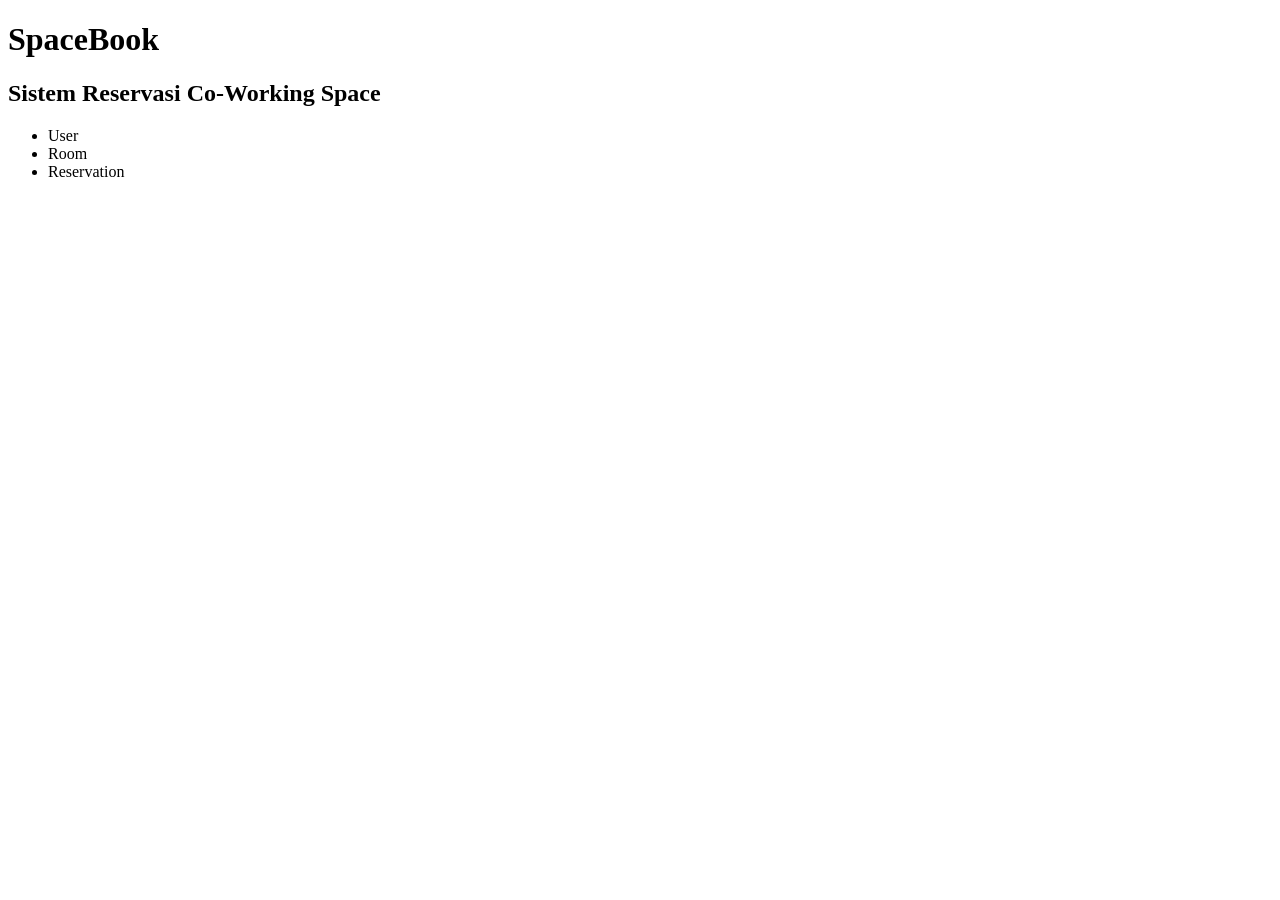
==== src/main/resources/templates/index.html @ 1513fbc9 "pertama" ====
<!DOCTYPE html>
<html>
<head>
    <title>SpaceBook</title>
</head>
<body>

<h1>SpaceBook</h1>

<h2>Sistem Reservasi Co-Working Space</h2>

<ul>
    <li>User</li>
    <li>Room</li>
    <li>Reservation</li>
</ul>

</body>
</html>
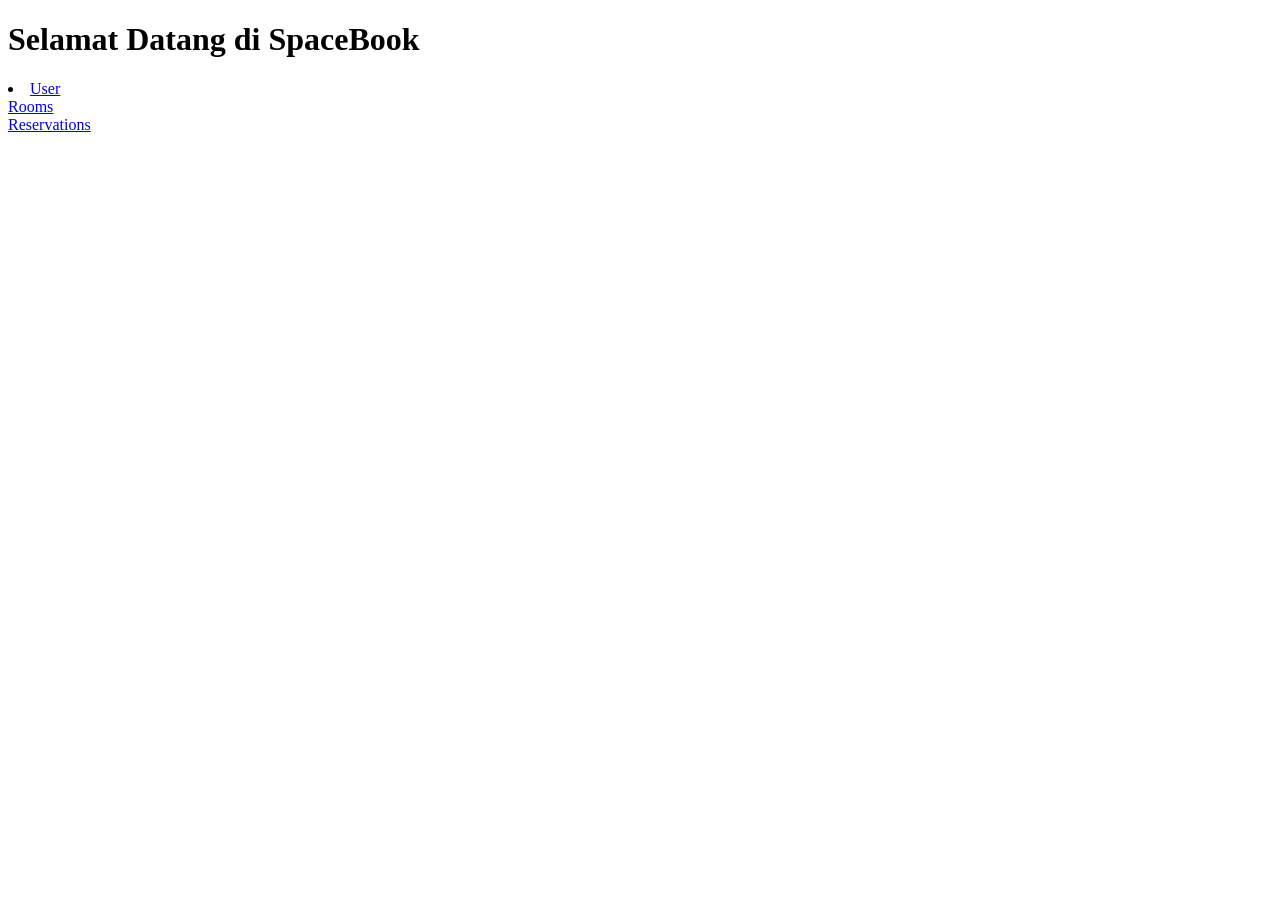
==== commit a9cc745a: "nambah dikit" ====
--- a/src/main/resources/templates/index.html
+++ b/src/main/resources/templates/index.html
@@ -4,16 +4,11 @@
     <title>SpaceBook</title>
 </head>
 <body>
+    <h1>Selamat Datang di SpaceBook</h1>
 
-<h1>SpaceBook</h1>
-
-<h2>Sistem Reservasi Co-Working Space</h2>
-
-<ul>
-    <li>User</li>
-    <li>Room</li>
-    <li>Reservation</li>
-</ul>
-
+    <li><a href="/user/page">User</a></li>
+    <a href="/rooms">Rooms</a><br>
+    <a href="/reservations">Reservations</a>
+   
 </body>
 </html>
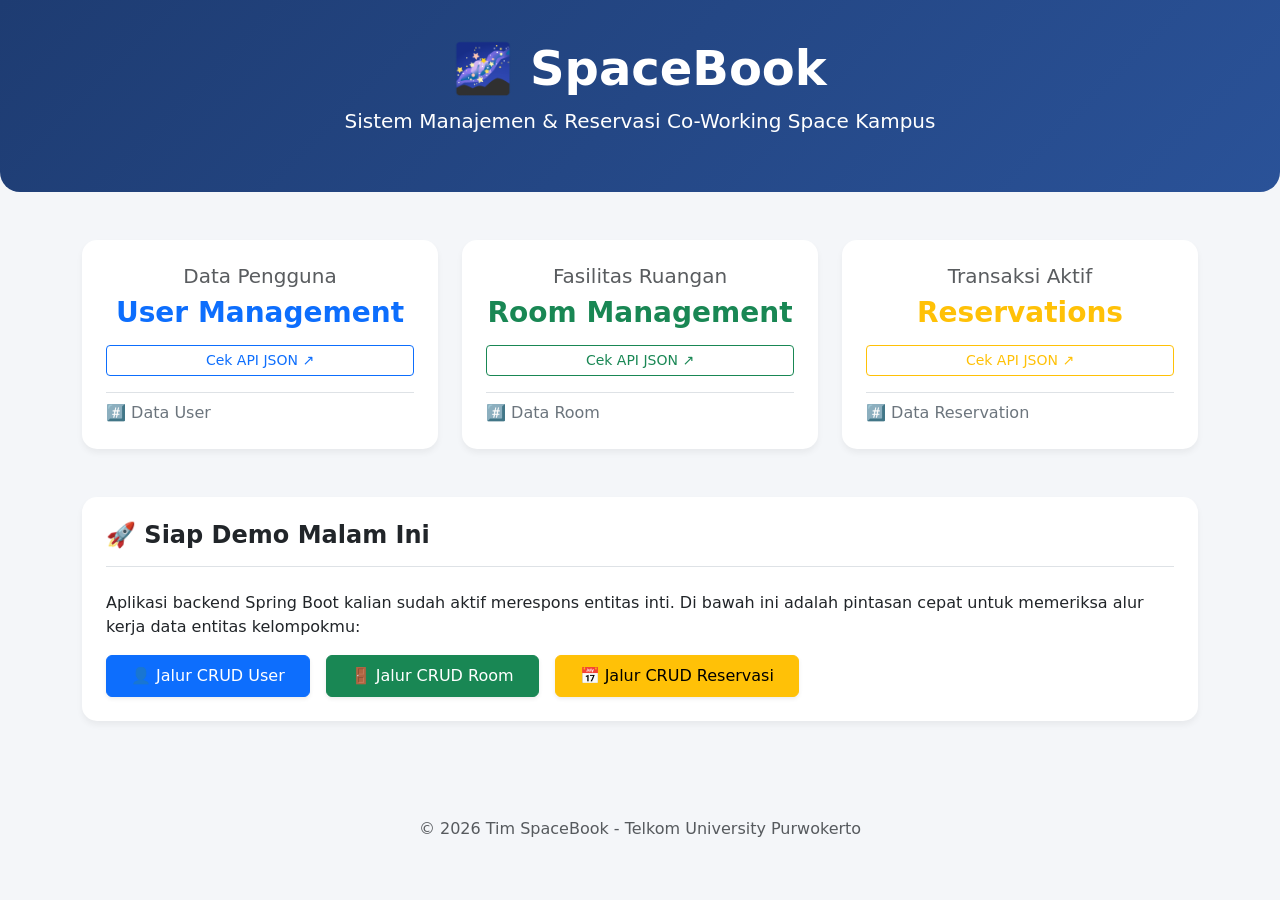
==== commit 8562e40c: "fix: allahuakbar" ====
--- a/src/main/resources/templates/index.html
+++ b/src/main/resources/templates/index.html
@@ -1,14 +1,244 @@
-<!DOCTYPE html>
-<html>
-<head>
-    <title>SpaceBook</title>
-</head>
-<body>
-    <h1>Selamat Datang di SpaceBook</h1>
-
-    <li><a href="/user/page">User</a></li>
-    <a href="/rooms">Rooms</a><br>
-    <a href="/reservations">Reservations</a>
-   
-</body>
-</html>+<!-- <!doctype html>
+<html lang="en">
+  <head>
+    <meta charset="UTF-8" />
+    <meta name="viewport" content="width=device-width, initial-scale=1.0" />
+    <title>SpaceBook - Dashboard Reservasi</title>
+    <link
+      href="https://cdn.jsdelivr.net/npm/bootstrap@5.3.0/dist/css/bootstrap.min.css"
+      rel="stylesheet"
+    />
+    <style>
+      body {
+        background-color: #f4f6f9;
+      }
+      .hero-section {
+        background: linear-gradient(135deg, #1e3c72 0%, #2a5298 100%);
+        color: white;
+        padding: 40px 0;
+        border-radius: 0 0 20px 20px;
+      }
+      .card-custom {
+        border: none;
+        border-radius: 15px;
+        box-shadow: 0 4px 6px rgba(0, 0, 0, 0.05);
+        transition: transform 0.2s;
+      }
+      .card-custom:hover {
+        transform: translateY(-5px);
+      }
+    </style>
+  </head>
+  <body>
+    <div class="hero-section text-center mb-5">
+      <div class="container">
+        <h1 class="display-5 fw-bold">🌌 SpaceBook Dashboard</h1>
+        <p class="lead">Sistem Manajemen & Reservasi Co-Working Space Kampus</p>
+      </div>
+    </div>
+
+    <div class="container">
+      <div class="row g-4 mb-5 text-center">
+        <div class="col-md-4">
+          <div class="card card-custom bg-white p-4">
+            <h5 class="text-muted">Data Pengguna</h5>
+            <h3 class="fw-bold text-primary">User Management</h3>
+            <a
+              href="/user"
+              target="_blank"
+              class="btn btn-outline-primary btn-sm mt-2"
+              >Cek API JSON ↗</a
+            >
+          </div>
+        </div>
+        <div class="col-md-4">
+          <div class="card card-custom bg-white p-4">
+            <h5 class="text-muted">Fasilitas Ruangan</h5>
+            <h3 class="fw-bold text-success">Room Management</h3>
+            <a
+              href="/room"
+              target="_blank"
+              class="btn btn-outline-success btn-sm mt-2"
+              >Cek API JSON ↗</a
+            >
+          </div>
+        </div>
+        <div class="col-md-4">
+          <div class="card card-custom bg-white p-4">
+            <h5 class="text-muted">Transaksi Aktif</h5>
+            <h3 class="fw-bold text-warning">Reservations</h3>
+            <a
+              href="/reservation"
+              target="_blank"
+              class="btn btn-outline-warning btn-sm mt-2"
+              >Cek API JSON ↗</a
+            >
+          </div>
+        </div>
+      </div>
+
+      <div class="row">
+        <div class="col-12">
+          <div class="card card-custom bg-white p-4 mb-5">
+            <h4 class="fw-bold border-bottom pb-3 mb-4">
+              🚀 Siap Demo Malam Ini
+            </h4>
+            <p>
+              Aplikasi backend Spring Boot kalian sudah aktif merespons entitas
+              inti. Di bawah ini adalah pintasan cepat untuk memeriksa alur
+              kerja data entitas kelompokmu:
+            </p>
+            <div class="d-flex gap-3 flex-wrap">
+              <a href="/user" class="btn btn-primary px-4 py-2 shadow-sm"
+                >👤 Jalur CRUD User</a
+              >
+              <a href="/room" class="btn btn-success px-4 py-2 shadow-sm"
+                >🚪 Jalur CRUD Room</a
+              >
+              <a href="/reservation" class="btn btn-warning px-4 py-2 shadow-sm"
+                >📅 Jalur CRUD Reservasi</a
+              >
+            </div>
+          </div>
+        </div>
+      </div>
+
+      <footer class="text-center text-muted my-5">
+        <p>&copy; 2026 Tim SpaceBook - Telkom University Purwokerto</p>
+      </footer>
+    </div>
+
+    <script src="https://cdn.jsdelivr.net/npm/bootstrap@5.3.0/dist/js/bootstrap.bundle.min.js"></script>
+  </body>
+</html> -->
+
+<!doctype html>
+<html lang="en">
+  <head>
+    <meta charset="UTF-8" />
+    <meta name="viewport" content="width=device-width, initial-scale=1.0" />
+    <title>SpaceBook - Dashboard Reservasi</title>
+    <link
+      href="https://cdn.jsdelivr.net/npm/bootstrap@5.3.0/dist/css/bootstrap.min.css"
+      rel="stylesheet"
+    />
+    <style>
+      body {
+        background-color: #f4f6f9;
+      }
+      .hero-section {
+        background: linear-gradient(135deg, #1e3c72 0%, #2a5298 100%);
+        color: white;
+        padding: 40px 0;
+        border-radius: 0 0 20px 20px;
+      }
+      .card-custom {
+        border: none;
+        border-radius: 15px;
+        box-shadow: 0 4px 6px rgba(0, 0, 0, 0.05);
+        transition: transform 0.2s;
+      }
+      .card-custom:hover {
+        transform: translateY(-5px);
+      }
+    </style>
+  </head>
+  <body>
+    <div class="hero-section text-center mb-5">
+      <div class="container">
+        <h1 class="display-5 fw-bold">🌌 SpaceBook</h1>
+        <p class="lead">Sistem Manajemen & Reservasi Co-Working Space Kampus</p>
+      </div>
+    </div>
+
+    <div class="container">
+      <div class="row g-4 mb-5 text-center">
+        <div class="col-md-4">
+          <div class="card card-custom bg-white p-4">
+            <h5 class="text-muted">Data Pengguna</h5>
+            <h3 class="fw-bold text-primary">User Management</h3>
+            <a
+              href="/user/page"
+              target="_blank"
+              class="btn btn-outline-primary btn-sm mt-2"
+              >Cek API JSON ↗</a
+            >
+            <div class="mt-3 border-top pt-2 text-start">
+              <a href="/user/page" class="text-decoration-none text-secondary"
+                >#️⃣ Data User</a
+              >
+            </div>
+          </div>
+        </div>
+
+        <div class="col-md-4">
+          <div class="card card-custom bg-white p-4">
+            <h5 class="text-muted">Fasilitas Ruangan</h5>
+            <h3 class="fw-bold text-success">Room Management</h3>
+            <a
+              href="/room"
+              target="_blank"
+              class="btn btn-outline-success btn-sm mt-2"
+              >Cek API JSON ↗</a
+            >
+            <div class="mt-3 border-top pt-2 text-start">
+              <a href="/room" class="text-decoration-none text-secondary"
+                >#️⃣ Data Room</a
+              >
+            </div>
+          </div>
+        </div>
+
+        <div class="col-md-4">
+          <div class="card card-custom bg-white p-4">
+            <h5 class="text-muted">Transaksi Aktif</h5>
+            <h3 class="fw-bold text-warning">Reservations</h3>
+            <a
+              href="/reservation"
+              target="_blank"
+              class="btn btn-outline-warning btn-sm mt-2"
+              >Cek API JSON ↗</a
+            >
+            <div class="mt-3 border-top pt-2 text-start">
+              <a href="/reservation" class="text-decoration-none text-secondary"
+                >#️⃣ Data Reservation</a
+              >
+            </div>
+          </div>
+        </div>
+      </div>
+
+      <div class="row">
+        <div class="col-12">
+          <div class="card card-custom bg-white p-4 mb-5">
+            <h4 class="fw-bold border-bottom pb-3 mb-4">
+              🚀 Siap Demo Malam Ini
+            </h4>
+            <p>
+              Aplikasi backend Spring Boot kalian sudah aktif merespons entitas
+              inti. Di bawah ini adalah pintasan cepat untuk memeriksa alur
+              kerja data entitas kelompokmu:
+            </p>
+            <div class="d-flex gap-3 flex-wrap">
+              <a href="/user/page" class="btn btn-primary px-4 py-2 shadow-sm"
+                >👤 Jalur CRUD User</a
+              >
+              <a href="/room" class="btn btn-success px-4 py-2 shadow-sm"
+                >🚪 Jalur CRUD Room</a
+              >
+              <a href="/reservation" class="btn btn-warning px-4 py-2 shadow-sm"
+                >📅 Jalur CRUD Reservasi</a
+              >
+            </div>
+          </div>
+        </div>
+      </div>
+
+      <footer class="text-center text-muted my-5">
+        <p>&copy; 2026 Tim SpaceBook - Telkom University Purwokerto</p>
+      </footer>
+    </div>
+
+    <script src="https://cdn.jsdelivr.net/npm/bootstrap@5.3.0/dist/js/bootstrap.bundle.min.js"></script>
+  </body>
+</html>
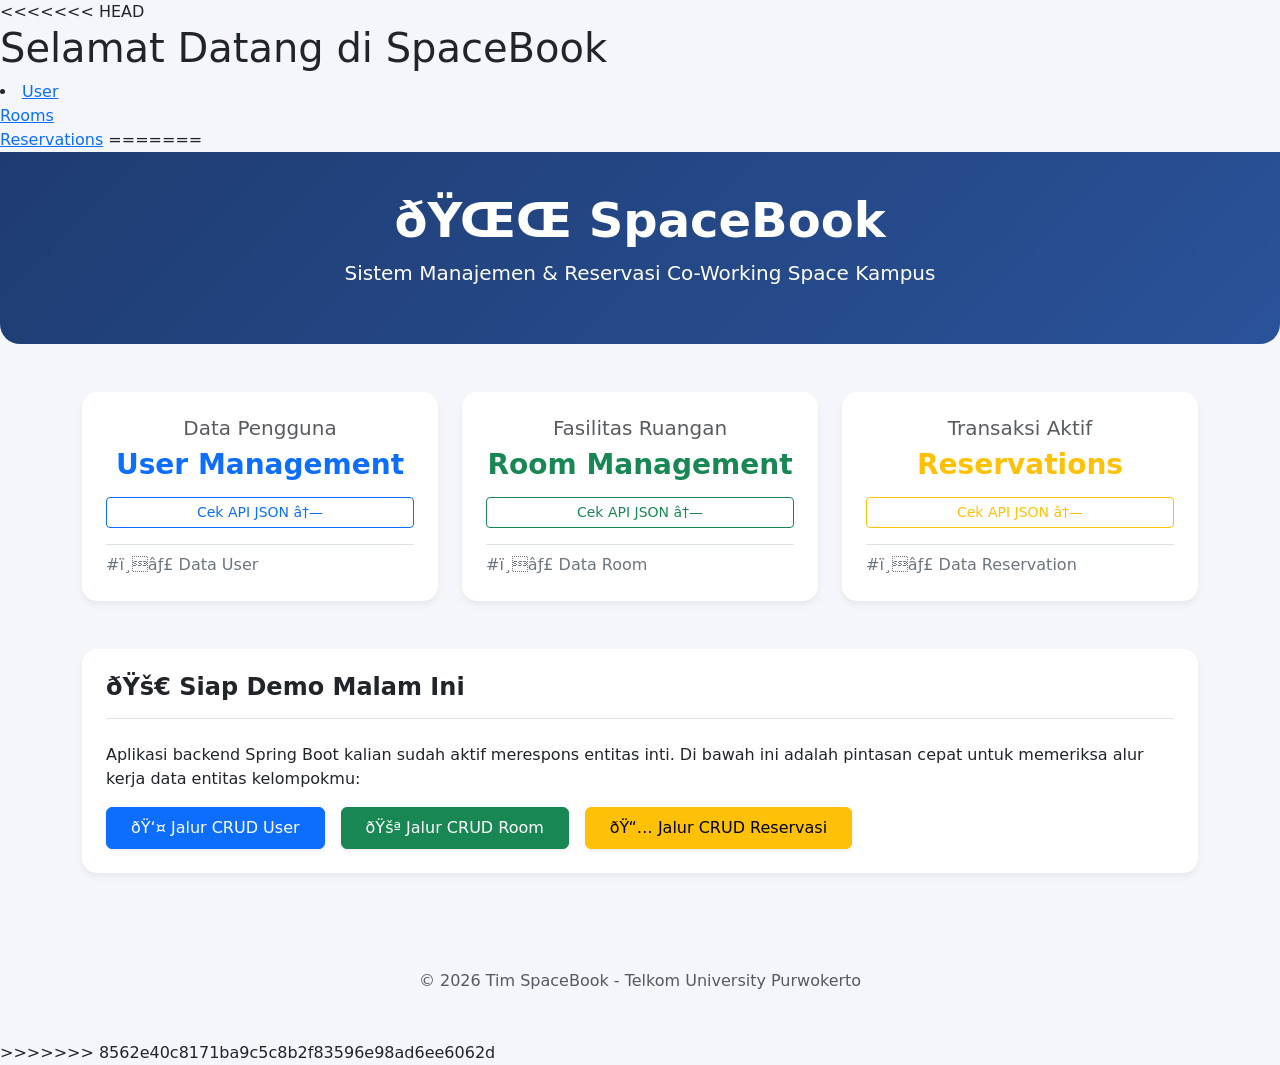
==== commit 655e325c: "fefsfesfesfsef" ====
--- a/src/main/resources/templates/index.html
+++ b/src/main/resources/templates/index.html
@@ -1,3 +1,19 @@
+<<<<<<< HEAD
+<!DOCTYPE html>
+<html>
+<head>
+    <title>SpaceBook</title>
+</head>
+<body>
+    <h1>Selamat Datang di SpaceBook</h1>
+
+    <li><a href="/user/page">User</a></li>
+    <a href="/rooms">Rooms</a><br>
+    <a href="/reservations">Reservations</a>
+   
+</body>
+</html>
+=======
 <!-- <!doctype html>
 <html lang="en">
   <head>
@@ -242,3 +258,4 @@
     <script src="https://cdn.jsdelivr.net/npm/bootstrap@5.3.0/dist/js/bootstrap.bundle.min.js"></script>
   </body>
 </html>
+>>>>>>> 8562e40c8171ba9c5c8b2f83596e98ad6ee6062d
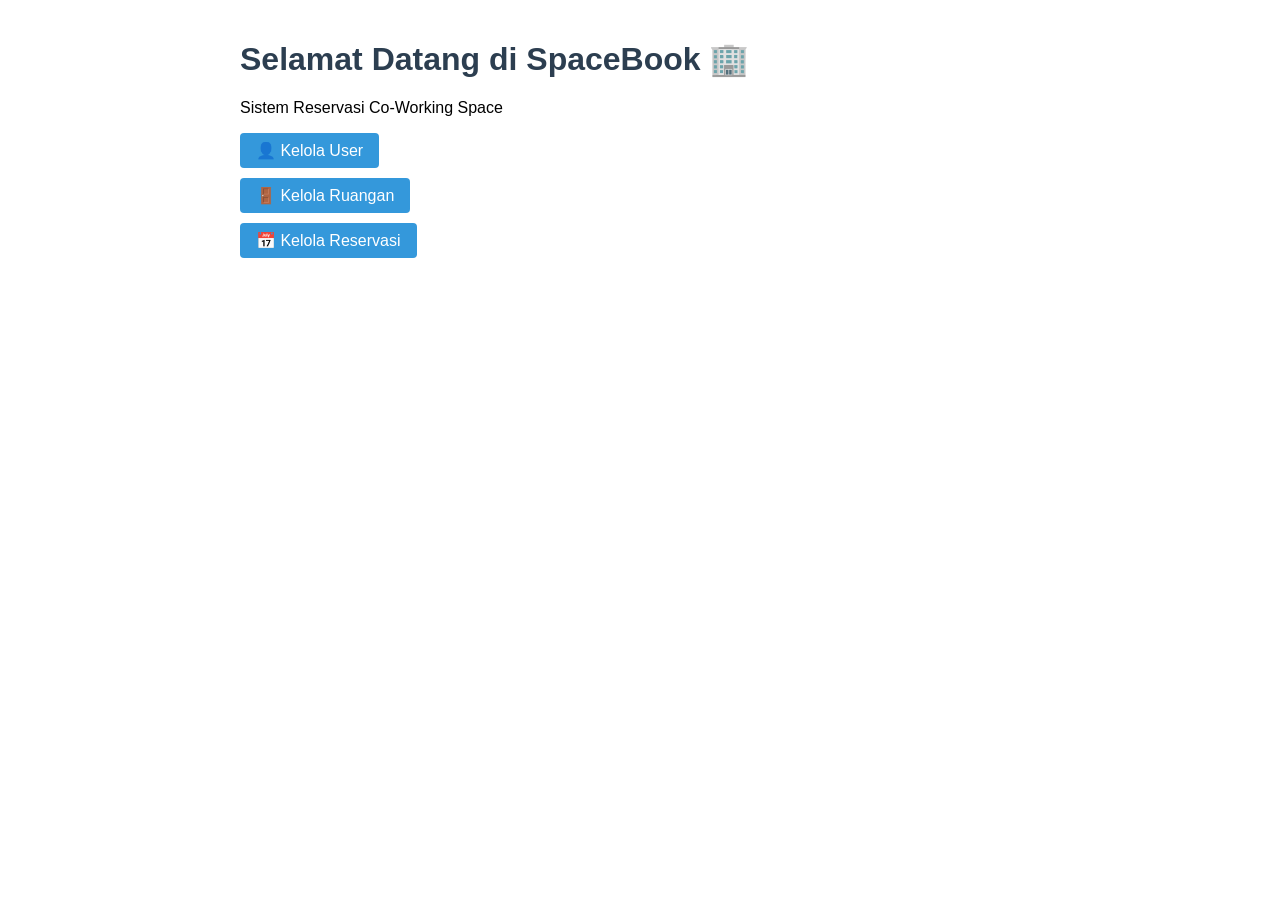
==== commit 8919fca8: "fixx" ====
--- a/src/main/resources/templates/index.html
+++ b/src/main/resources/templates/index.html
@@ -1,261 +1,24 @@
-<<<<<<< HEAD
 <!DOCTYPE html>
-<html>
+<html xmlns:th="http://www.thymeleaf.org">
 <head>
     <title>SpaceBook</title>
+    <style>
+        body { font-family: Arial, sans-serif; max-width: 800px; margin: 40px auto; padding: 0 20px; }
+        h1   { color: #2c3e50; }
+        ul   { list-style: none; padding: 0; }
+        li   { margin: 10px 0; }
+        a    { text-decoration: none; background: #3498db; color: white;
+               padding: 8px 16px; border-radius: 4px; display: inline-block; }
+        a:hover { background: #2980b9; }
+    </style>
 </head>
 <body>
-    <h1>Selamat Datang di SpaceBook</h1>
-
-    <li><a href="/user/page">User</a></li>
-    <a href="/rooms">Rooms</a><br>
-    <a href="/reservations">Reservations</a>
-   
+    <h1>Selamat Datang di SpaceBook 🏢</h1>
+    <p>Sistem Reservasi Co-Working Space</p>
+    <ul>
+        <li><a href="/user/page">👤 Kelola User</a></li>
+        <li><a href="/rooms/page">🚪 Kelola Ruangan</a></li>
+        <li><a href="/reservations/page">📅 Kelola Reservasi</a></li>
+    </ul>
 </body>
 </html>
-=======
-<!-- <!doctype html>
-<html lang="en">
-  <head>
-    <meta charset="UTF-8" />
-    <meta name="viewport" content="width=device-width, initial-scale=1.0" />
-    <title>SpaceBook - Dashboard Reservasi</title>
-    <link
-      href="https://cdn.jsdelivr.net/npm/bootstrap@5.3.0/dist/css/bootstrap.min.css"
-      rel="stylesheet"
-    />
-    <style>
-      body {
-        background-color: #f4f6f9;
-      }
-      .hero-section {
-        background: linear-gradient(135deg, #1e3c72 0%, #2a5298 100%);
-        color: white;
-        padding: 40px 0;
-        border-radius: 0 0 20px 20px;
-      }
-      .card-custom {
-        border: none;
-        border-radius: 15px;
-        box-shadow: 0 4px 6px rgba(0, 0, 0, 0.05);
-        transition: transform 0.2s;
-      }
-      .card-custom:hover {
-        transform: translateY(-5px);
-      }
-    </style>
-  </head>
-  <body>
-    <div class="hero-section text-center mb-5">
-      <div class="container">
-        <h1 class="display-5 fw-bold">🌌 SpaceBook Dashboard</h1>
-        <p class="lead">Sistem Manajemen & Reservasi Co-Working Space Kampus</p>
-      </div>
-    </div>
-
-    <div class="container">
-      <div class="row g-4 mb-5 text-center">
-        <div class="col-md-4">
-          <div class="card card-custom bg-white p-4">
-            <h5 class="text-muted">Data Pengguna</h5>
-            <h3 class="fw-bold text-primary">User Management</h3>
-            <a
-              href="/user"
-              target="_blank"
-              class="btn btn-outline-primary btn-sm mt-2"
-              >Cek API JSON ↗</a
-            >
-          </div>
-        </div>
-        <div class="col-md-4">
-          <div class="card card-custom bg-white p-4">
-            <h5 class="text-muted">Fasilitas Ruangan</h5>
-            <h3 class="fw-bold text-success">Room Management</h3>
-            <a
-              href="/room"
-              target="_blank"
-              class="btn btn-outline-success btn-sm mt-2"
-              >Cek API JSON ↗</a
-            >
-          </div>
-        </div>
-        <div class="col-md-4">
-          <div class="card card-custom bg-white p-4">
-            <h5 class="text-muted">Transaksi Aktif</h5>
-            <h3 class="fw-bold text-warning">Reservations</h3>
-            <a
-              href="/reservation"
-              target="_blank"
-              class="btn btn-outline-warning btn-sm mt-2"
-              >Cek API JSON ↗</a
-            >
-          </div>
-        </div>
-      </div>
-
-      <div class="row">
-        <div class="col-12">
-          <div class="card card-custom bg-white p-4 mb-5">
-            <h4 class="fw-bold border-bottom pb-3 mb-4">
-              🚀 Siap Demo Malam Ini
-            </h4>
-            <p>
-              Aplikasi backend Spring Boot kalian sudah aktif merespons entitas
-              inti. Di bawah ini adalah pintasan cepat untuk memeriksa alur
-              kerja data entitas kelompokmu:
-            </p>
-            <div class="d-flex gap-3 flex-wrap">
-              <a href="/user" class="btn btn-primary px-4 py-2 shadow-sm"
-                >👤 Jalur CRUD User</a
-              >
-              <a href="/room" class="btn btn-success px-4 py-2 shadow-sm"
-                >🚪 Jalur CRUD Room</a
-              >
-              <a href="/reservation" class="btn btn-warning px-4 py-2 shadow-sm"
-                >📅 Jalur CRUD Reservasi</a
-              >
-            </div>
-          </div>
-        </div>
-      </div>
-
-      <footer class="text-center text-muted my-5">
-        <p>&copy; 2026 Tim SpaceBook - Telkom University Purwokerto</p>
-      </footer>
-    </div>
-
-    <script src="https://cdn.jsdelivr.net/npm/bootstrap@5.3.0/dist/js/bootstrap.bundle.min.js"></script>
-  </body>
-</html> -->
-
-<!doctype html>
-<html lang="en">
-  <head>
-    <meta charset="UTF-8" />
-    <meta name="viewport" content="width=device-width, initial-scale=1.0" />
-    <title>SpaceBook - Dashboard Reservasi</title>
-    <link
-      href="https://cdn.jsdelivr.net/npm/bootstrap@5.3.0/dist/css/bootstrap.min.css"
-      rel="stylesheet"
-    />
-    <style>
-      body {
-        background-color: #f4f6f9;
-      }
-      .hero-section {
-        background: linear-gradient(135deg, #1e3c72 0%, #2a5298 100%);
-        color: white;
-        padding: 40px 0;
-        border-radius: 0 0 20px 20px;
-      }
-      .card-custom {
-        border: none;
-        border-radius: 15px;
-        box-shadow: 0 4px 6px rgba(0, 0, 0, 0.05);
-        transition: transform 0.2s;
-      }
-      .card-custom:hover {
-        transform: translateY(-5px);
-      }
-    </style>
-  </head>
-  <body>
-    <div class="hero-section text-center mb-5">
-      <div class="container">
-        <h1 class="display-5 fw-bold">🌌 SpaceBook</h1>
-        <p class="lead">Sistem Manajemen & Reservasi Co-Working Space Kampus</p>
-      </div>
-    </div>
-
-    <div class="container">
-      <div class="row g-4 mb-5 text-center">
-        <div class="col-md-4">
-          <div class="card card-custom bg-white p-4">
-            <h5 class="text-muted">Data Pengguna</h5>
-            <h3 class="fw-bold text-primary">User Management</h3>
-            <a
-              href="/user/page"
-              target="_blank"
-              class="btn btn-outline-primary btn-sm mt-2"
-              >Cek API JSON ↗</a
-            >
-            <div class="mt-3 border-top pt-2 text-start">
-              <a href="/user/page" class="text-decoration-none text-secondary"
-                >#️⃣ Data User</a
-              >
-            </div>
-          </div>
-        </div>
-
-        <div class="col-md-4">
-          <div class="card card-custom bg-white p-4">
-            <h5 class="text-muted">Fasilitas Ruangan</h5>
-            <h3 class="fw-bold text-success">Room Management</h3>
-            <a
-              href="/room"
-              target="_blank"
-              class="btn btn-outline-success btn-sm mt-2"
-              >Cek API JSON ↗</a
-            >
-            <div class="mt-3 border-top pt-2 text-start">
-              <a href="/room" class="text-decoration-none text-secondary"
-                >#️⃣ Data Room</a
-              >
-            </div>
-          </div>
-        </div>
-
-        <div class="col-md-4">
-          <div class="card card-custom bg-white p-4">
-            <h5 class="text-muted">Transaksi Aktif</h5>
-            <h3 class="fw-bold text-warning">Reservations</h3>
-            <a
-              href="/reservation"
-              target="_blank"
-              class="btn btn-outline-warning btn-sm mt-2"
-              >Cek API JSON ↗</a
-            >
-            <div class="mt-3 border-top pt-2 text-start">
-              <a href="/reservation" class="text-decoration-none text-secondary"
-                >#️⃣ Data Reservation</a
-              >
-            </div>
-          </div>
-        </div>
-      </div>
-
-      <div class="row">
-        <div class="col-12">
-          <div class="card card-custom bg-white p-4 mb-5">
-            <h4 class="fw-bold border-bottom pb-3 mb-4">
-              🚀 Siap Demo Malam Ini
-            </h4>
-            <p>
-              Aplikasi backend Spring Boot kalian sudah aktif merespons entitas
-              inti. Di bawah ini adalah pintasan cepat untuk memeriksa alur
-              kerja data entitas kelompokmu:
-            </p>
-            <div class="d-flex gap-3 flex-wrap">
-              <a href="/user/page" class="btn btn-primary px-4 py-2 shadow-sm"
-                >👤 Jalur CRUD User</a
-              >
-              <a href="/room" class="btn btn-success px-4 py-2 shadow-sm"
-                >🚪 Jalur CRUD Room</a
-              >
-              <a href="/reservation" class="btn btn-warning px-4 py-2 shadow-sm"
-                >📅 Jalur CRUD Reservasi</a
-              >
-            </div>
-          </div>
-        </div>
-      </div>
-
-      <footer class="text-center text-muted my-5">
-        <p>&copy; 2026 Tim SpaceBook - Telkom University Purwokerto</p>
-      </footer>
-    </div>
-
-    <script src="https://cdn.jsdelivr.net/npm/bootstrap@5.3.0/dist/js/bootstrap.bundle.min.js"></script>
-  </body>
-</html>
->>>>>>> 8562e40c8171ba9c5c8b2f83596e98ad6ee6062d
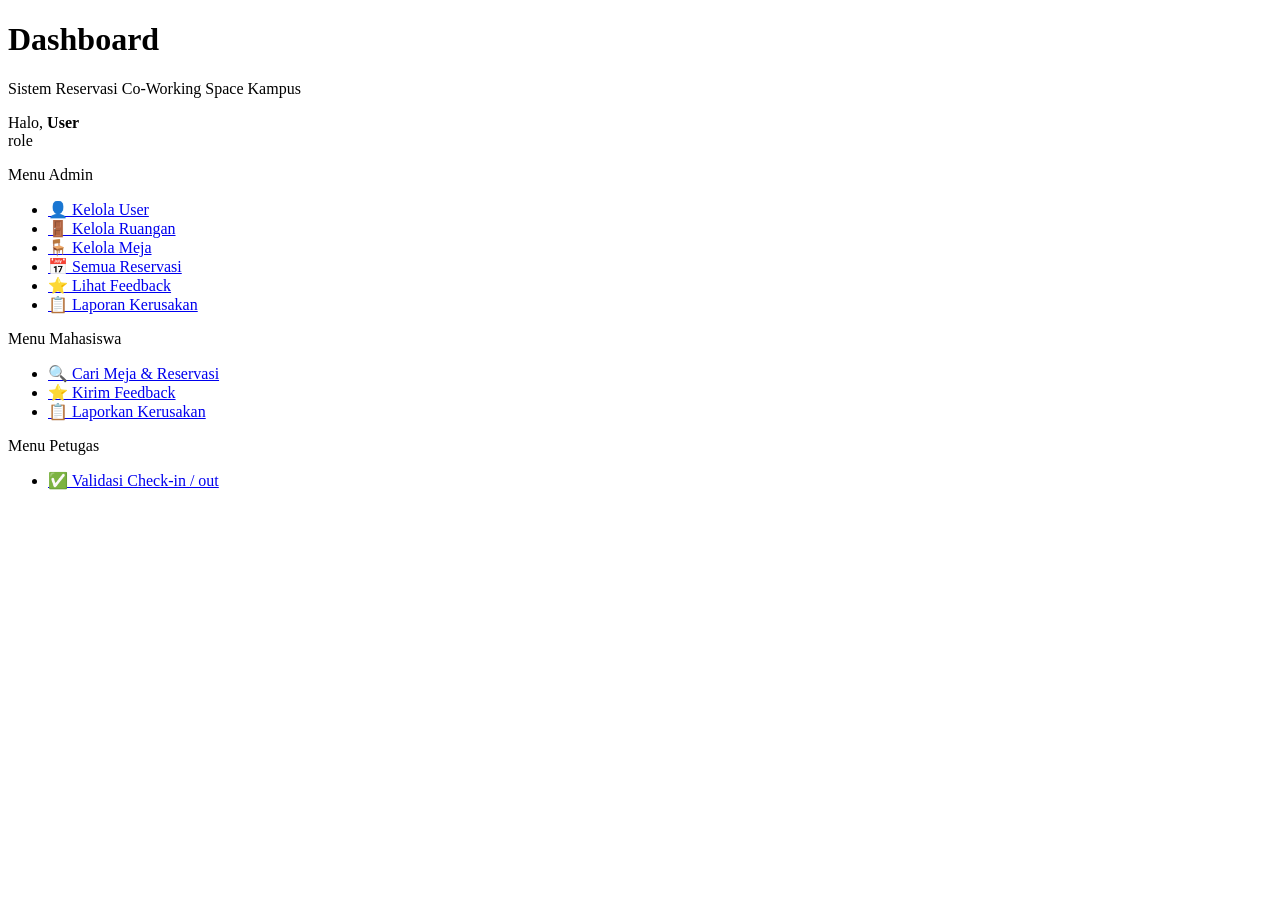
==== commit eeb8821a: "final" ====
--- a/src/main/resources/templates/index.html
+++ b/src/main/resources/templates/index.html
@@ -1,24 +1,51 @@
 <!DOCTYPE html>
 <html xmlns:th="http://www.thymeleaf.org">
-<head>
-    <title>SpaceBook</title>
-    <style>
-        body { font-family: Arial, sans-serif; max-width: 800px; margin: 40px auto; padding: 0 20px; }
-        h1   { color: #2c3e50; }
-        ul   { list-style: none; padding: 0; }
-        li   { margin: 10px 0; }
-        a    { text-decoration: none; background: #3498db; color: white;
-               padding: 8px 16px; border-radius: 4px; display: inline-block; }
-        a:hover { background: #2980b9; }
-    </style>
-</head>
+<head th:replace="~{fragments/layout :: head('Dashboard')}"></head>
 <body>
-    <h1>Selamat Datang di SpaceBook 🏢</h1>
-    <p>Sistem Reservasi Co-Working Space</p>
-    <ul>
-        <li><a href="/user/page">👤 Kelola User</a></li>
-        <li><a href="/rooms/page">🚪 Kelola Ruangan</a></li>
-        <li><a href="/reservations/page">📅 Kelola Reservasi</a></li>
-    </ul>
+    <nav th:replace="~{fragments/layout :: navbar}"></nav>
+
+    <div class="container">
+        <div class="page-header">
+            <h1>Dashboard</h1>
+            <p>Sistem Reservasi Co-Working Space Kampus</p>
+        </div>
+
+        <div th:replace="~{fragments/layout :: alerts}"></div>
+
+        <div class="user-banner" th:if="${currentUser != null}">
+            <div class="info">
+                Halo, <strong th:text="${currentUser.nama}">User</strong>
+            </div>
+            <span class="badge badge-status" th:text="${currentUser.role}">role</span>
+        </div>
+
+        <div th:if="${currentUser != null and #strings.equalsIgnoreCase(currentUser.role, 'admin')}">
+            <p class="section-title">Menu Admin</p>
+            <ul class="menu-grid">
+                <li><a href="/user/page"><span class="icon">👤</span> Kelola User</a></li>
+                <li><a href="/rooms/page"><span class="icon">🚪</span> Kelola Ruangan</a></li>
+                <li><a href="/meja/page"><span class="icon">🪑</span> Kelola Meja</a></li>
+                <li><a href="/reservations/page"><span class="icon">📅</span> Semua Reservasi</a></li>
+                <li><a href="/feedback/page"><span class="icon">⭐</span> Lihat Feedback</a></li>
+                <li><a href="/reports/page"><span class="icon">📋</span> Laporan Kerusakan</a></li>
+            </ul>
+        </div>
+
+        <div th:if="${currentUser != null and #strings.equalsIgnoreCase(currentUser.role, 'mahasiswa')}">
+            <p class="section-title">Menu Mahasiswa</p>
+            <ul class="menu-grid">
+                <li><a href="/reservations/cari"><span class="icon">🔍</span> Cari Meja &amp; Reservasi</a></li>
+                <li><a href="/feedback/page"><span class="icon">⭐</span> Kirim Feedback</a></li>
+                <li><a href="/reports/page"><span class="icon">📋</span> Laporkan Kerusakan</a></li>
+            </ul>
+        </div>
+
+        <div th:if="${currentUser != null and #strings.equalsIgnoreCase(currentUser.role, 'petugas')}">
+            <p class="section-title">Menu Petugas</p>
+            <ul class="menu-grid">
+                <li><a href="/checkin/page"><span class="icon">✅</span> Validasi Check-in / out</a></li>
+            </ul>
+        </div>
+    </div>
 </body>
 </html>
